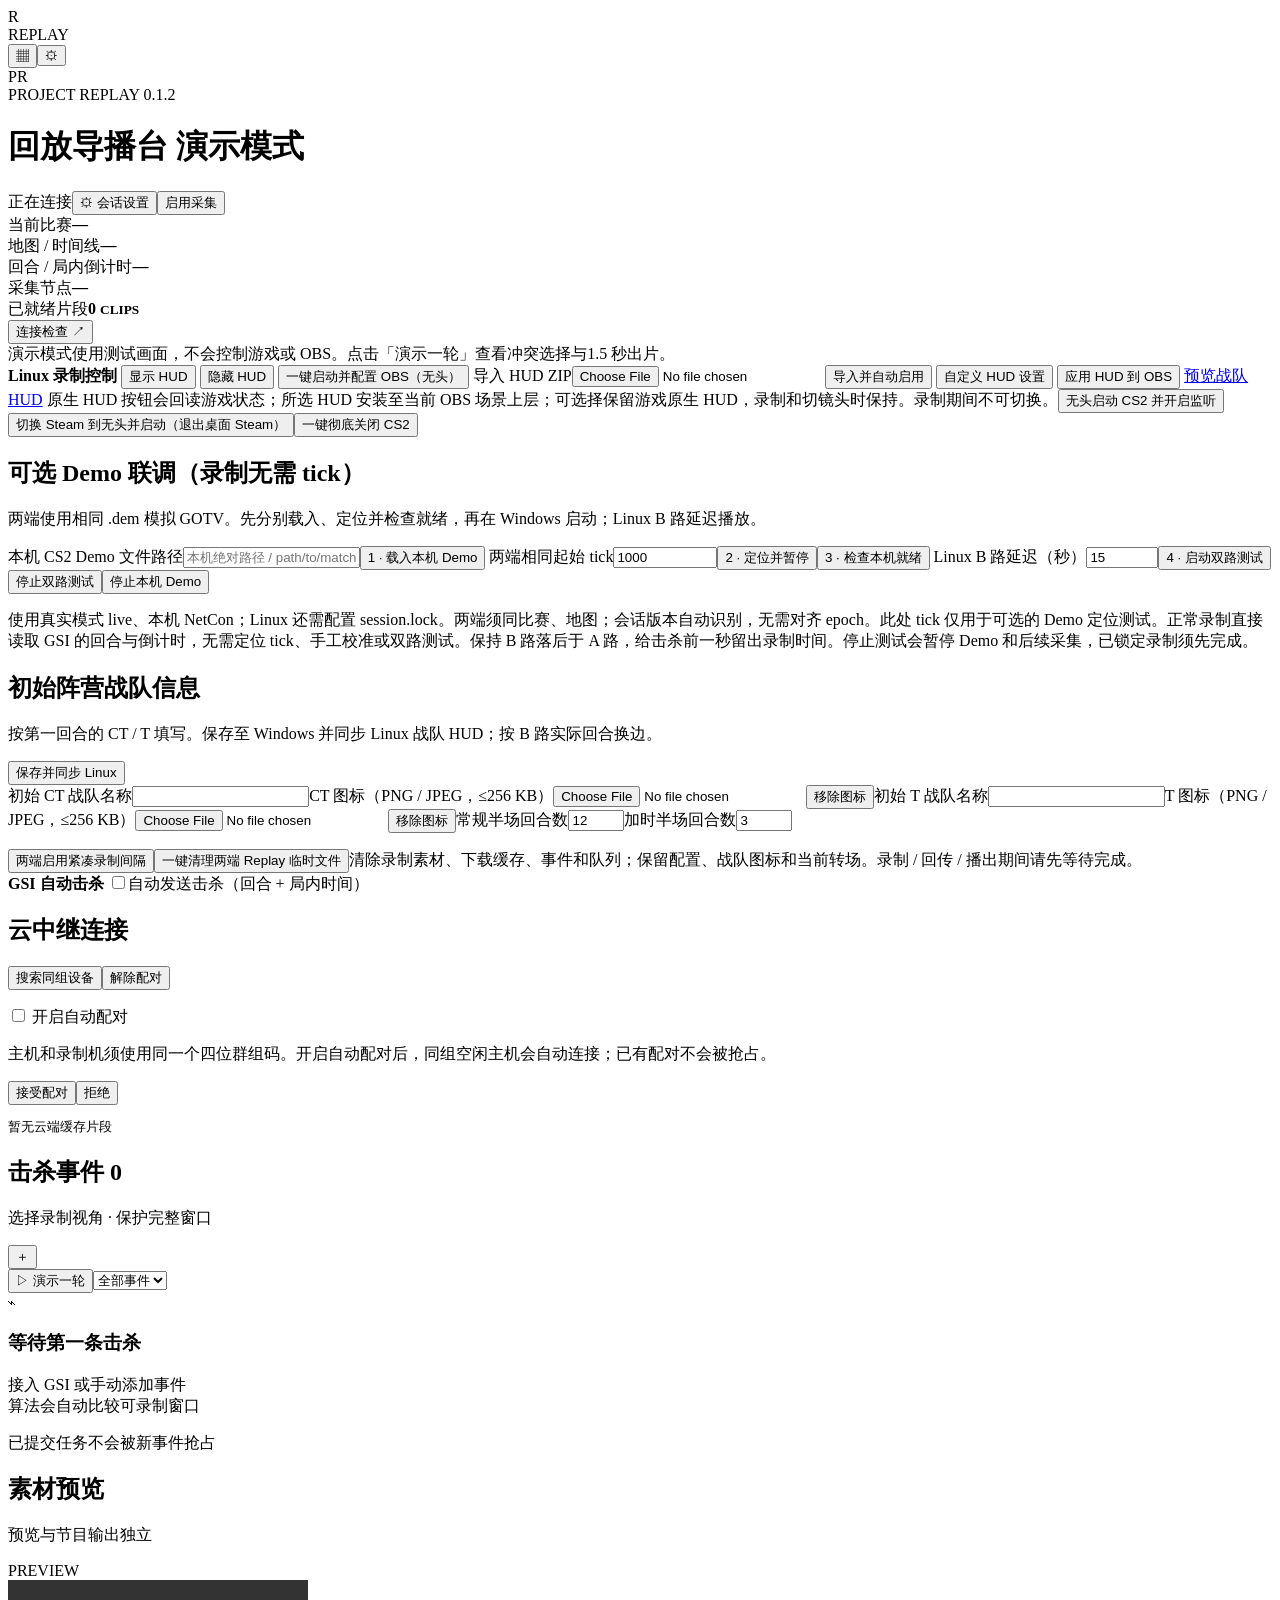
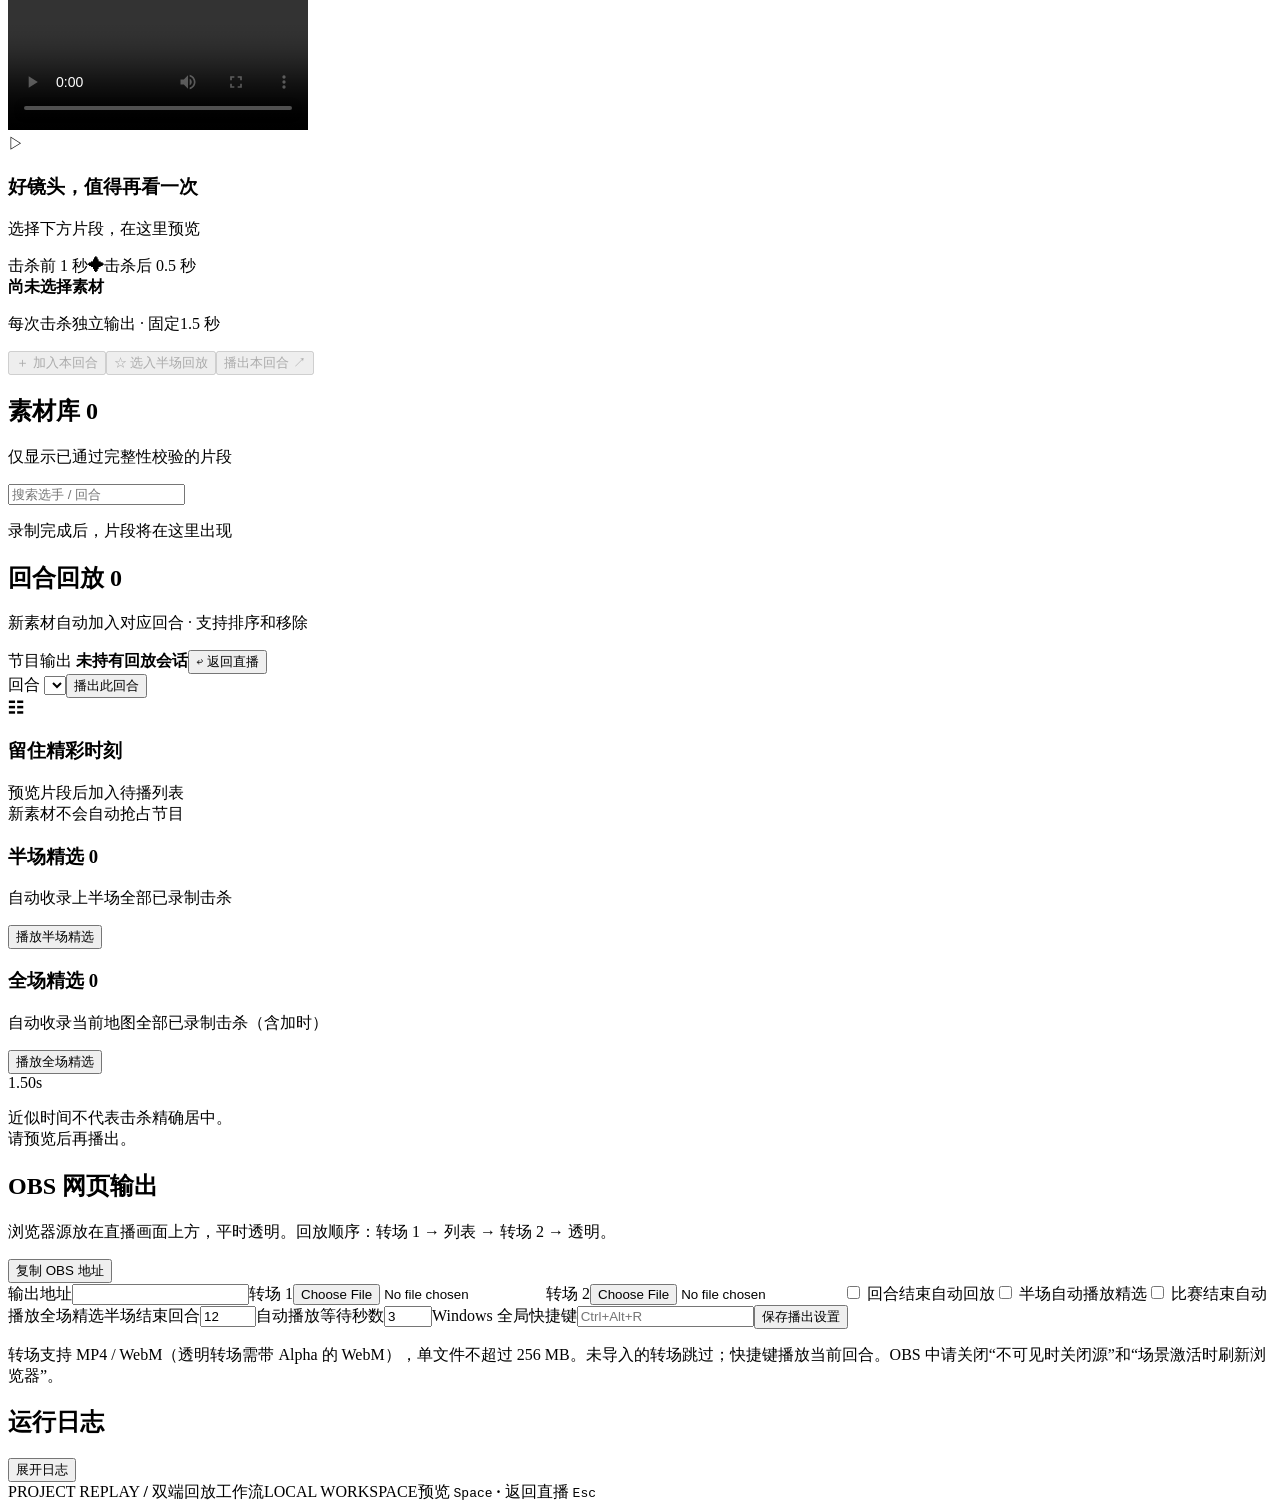
==== internal/replay/web/index.html @ 8324ff63 "Release 0.2.5: internal/replay/web" ====
<!doctype html>
<html lang="zh-CN"><head><meta charset="UTF-8"><meta name="viewport" content="width=device-width,initial-scale=1"><title>Project Replay · 回放导播台</title><link rel="stylesheet" href="/style.css"></head>
<body>
<div class="app">
<aside class="rail"><div class="brand-mark">R</div><div class="rail-label">REPLAY</div><button class="rail-button active" title="导播台" aria-label="导播台">▦</button><button id="rail-settings" class="rail-button" title="会话设置" aria-label="会话设置">⚙</button><div class="rail-bottom">P<span>R</span></div></aside>
<div class="workspace">
<header><div><div class="eyebrow">PROJECT REPLAY <span class="version">0.1.2</span></div><h1><span id="page-title">回放导播台</span> <span id="mode-badge" class="badge amber">演示模式</span></h1></div><div class="header-actions"><span id="connection" class="connection"><i></i> 正在连接</span><button id="settings-btn">⚙ 会话设置</button><button id="pause-btn" class="primary">启用采集</button></div></header>
<section class="session-bar"><div><span class="metric-label">当前比赛</span><strong id="match">—</strong></div><div><span class="metric-label">地图 / 时间线</span><strong id="map">—</strong></div><div><span class="metric-label">回合 / 局内倒计时</span><strong id="delta">—</strong></div><div><span class="metric-label">采集节点</span><strong id="node">—</strong></div><div><span class="metric-label">已就绪片段</span><strong id="count">0 <small>CLIPS</small></strong></div><button id="health-btn" class="subtle">连接检查 ↗</button></section>
<div id="notice" class="notice">演示模式使用测试画面，不会控制游戏或 OBS。点击「演示一轮」查看冲突选择与1.5 秒出片。</div>
<section id="hud-controls" class="notice hidden"><strong>Linux 录制控制</strong> <button id="hud-show">显示 HUD</button> <button id="hud-hide">隐藏 HUD</button> <button id="obs-start">一键启动并配置 OBS（无头）</button> <span id="obs-launch-status" role="status"></span> <label class="hud-zip-upload">导入 HUD ZIP<input id="hud-zip-file" type="file" accept=".zip,application/zip"></label><button id="hud-zip-import">导入并自动启用</button><span id="hud-import-status" role="status"></span> <button id="hud-settings">自定义 HUD 设置</button> <button id="hud-obs">应用 HUD 到 OBS</button> <span id="hud-source-status" role="status"></span> <a href="/hud.html" target="_blank" rel="noopener">预览战队 HUD</a> <span>原生 HUD 按钮会回读游戏状态；所选 HUD 安装至当前 OBS 场景上层；可选择保留游戏原生 HUD，录制和切镜头时保持。录制期间不可切换。</span><button id="cs2-start" class="hidden">无头启动 CS2 并开启监听</button><button id="cs2-move-start" class="hidden" title="会退出桌面 Steam，再在 :20 启动 Steam 和 CS2；请先关闭运行中的游戏">切换 Steam 到无头并启动（退出桌面 Steam）</button><span id="cs2-launch-status" role="status"></span><button id="cs2-close" class="hidden" title="强制结束本机 CS2 游戏进程，取消 Demo 倒计时并暂停采集">一键彻底关闭 CS2</button></section>
<section class="panel output-settings hidden" id="local-demo-panel"><div class="panel-heading"><div><h2>可选 Demo 联调（录制无需 tick）</h2><p>两端使用相同 .dem 模拟 GOTV。先分别载入、定位并检查就绪，再在 Windows 启动；Linux B 路延迟播放。</p></div></div><div class="output-form">
<label>本机 CS2 Demo 文件路径<input id="demo-path" placeholder="本机绝对路径 / path/to/match.dem"></label><button id="demo-load">1 · 载入本机 Demo</button>
<label>两端相同起始 tick<input id="demo-tick" type="number" min="0" max="100000000" step="1" value="1000"></label><button id="demo-seek">2 · 定位并暂停</button><button id="demo-ready">3 · 检查本机就绪</button>
<label>Linux B 路延迟（秒）<input id="demo-delay" type="number" min="0" max="300" step="0.1" value="15"></label><button id="demo-start">4 · 启动双路测试</button><button id="demo-stop-pair">停止双路测试</button><button id="demo-stop">停止本机 Demo</button>
<p id="demo-status" role="status"></p><p>使用真实模式 live、本机 NetCon；Linux 还需配置 session.lock。两端须同比赛、地图；会话版本自动识别，无需对齐 epoch。此处 tick 仅用于可选的 Demo 定位测试。正常录制直接读取 GSI 的回合与倒计时，无需定位 tick、手工校准或双路测试。保持 B 路落后于 A 路，给击杀前一秒留出录制时间。停止测试会暂停 Demo 和后续采集，已锁定录制须先完成。</p>
</div></section>
<section class="panel output-settings" id="teams-panel"><div class="panel-heading"><div><h2>初始阵营战队信息</h2><p>按第一回合的 CT / T 填写。保存至 Windows 并同步 Linux 战队 HUD；按 B 路实际回合换边。</p></div><button id="teams-save">保存并同步 Linux</button></div><div class="output-form"><label>初始 CT 战队名称<input id="team-ct-name" maxlength="100"></label><label>CT 图标（PNG / JPEG，≤256 KB）<input id="team-ct-logo" type="file" accept="image/png,image/jpeg"><small id="team-ct-status"></small><button type="button" id="team-ct-clear">移除图标</button></label><label>初始 T 战队名称<input id="team-t-name" maxlength="100"></label><label>T 图标（PNG / JPEG，≤256 KB）<input id="team-t-logo" type="file" accept="image/png,image/jpeg"><small id="team-t-status"></small><button type="button" id="team-t-clear">移除图标</button></label><label>常规半场回合数<input id="team-half" type="number" min="1" max="100" value="12"></label><label>加时半场回合数<input id="team-overtime" type="number" min="1" max="100" value="3"></label><p id="teams-status"></p></div></section>
<section class="notice"><button id="compact-timing">两端启用紧凑录制间隔</button><button id="cleanup">一键清理两端 Replay 临时文件</button><span>清除录制素材、下载缓存、事件和队列；保留配置、战队图标和当前转场。录制 / 回传 / 播出期间请先等待完成。</span></section>
<section class="notice"><strong>GSI 自动击杀</strong> <label><input id="auto-capture" type="checkbox">自动发送击杀（回合 + 局内时间）</label> <span id="gsi-status"></span></section>
<section class="panel output-settings hidden" id="relay-panel"><div class="panel-heading"><div><h2>云中继连接</h2><p id="relay-group-label"></p></div><div><button id="relay-search">搜索同组设备</button><button id="relay-unpair">解除配对</button></div></div><div class="output-form"><p id="relay-status" role="status"></p><label id="relay-auto-label"><input id="relay-auto" type="checkbox"> 开启自动配对</label><p>主机和录制机须使用同一个四位群组码。开启自动配对后，同组空闲主机会自动连接；已有配对不会被抢占。</p><div id="relay-pending" class="hidden"><span id="relay-pending-name"></span> <button id="relay-accept">接受配对</button><button id="relay-reject">拒绝</button></div><div id="relay-nodes"></div><pre id="relay-transfers" aria-live="polite">暂无云端缓存片段</pre></div></section>
<main>
<section class="panel events-panel"><div class="panel-heading"><div><h2>击杀事件 <span id="event-count" class="counter">0</span></h2><p>选择录制视角 · 保护完整窗口</p></div><button id="add-event" class="icon-button" title="手动添加事件">＋</button></div><div class="event-tools"><button id="demo-btn">▷ 演示一轮</button><select id="event-filter" aria-label="筛选事件"><option value="all">全部事件</option><option value="SCHEDULED">暂定计划</option><option value="CONFLICT">视角冲突</option><option value="READY">素材就绪</option></select></div><div id="events" class="events"><div class="empty"><span>⌁</span><h3>等待第一条击杀</h3><p>接入 GSI 或手动添加事件<br>算法会自动比较可录制窗口</p></div></div><div class="panel-foot"><i class="dot"></i> 已提交任务不会被新事件抢占</div></section>
<section class="center-column"><section class="panel preview-panel"><div class="panel-heading"><div><h2>素材预览</h2><p id="preview-subtitle">预览与节目输出独立</p></div><span class="badge">PREVIEW</span></div><div class="video-stage"><video id="preview" controls preload="metadata" class="hidden"></video><div id="preview-empty" class="preview-empty"><div class="frame-icon">▷</div><h3>好镜头，值得再看一次</h3><p>选择下方片段，在这里预览</p><div class="window-diagram"><span>击杀前 1 秒</span><b>✦</b><span>击杀后 0.5 秒</span></div></div></div><div class="clip-detail"><div><strong id="clip-name">尚未选择素材</strong><p id="clip-meta">每次击杀独立输出 · 固定1.5 秒</p></div><div class="preview-actions"><button id="queue-btn" disabled>＋ 加入本回合</button><button id="half-btn" disabled>☆ 选入半场回放</button><button id="play-btn" class="primary" disabled>播出本回合 ↗</button></div></div></section>
<section class="panel library-panel"><div class="panel-heading"><div><h2>素材库 <span class="counter" id="library-count">0</span></h2><p>仅显示已通过完整性校验的片段</p></div><input id="search" placeholder="搜索选手 / 回合" aria-label="搜索素材"></div><div id="library" class="library"><div class="empty compact"><p>录制完成后，片段将在这里出现</p></div></div></section></section>
<section class="panel queue-panel"><div class="panel-heading"><div><h2>回合回放 <span id="queue-count" class="counter">0</span></h2><p>新素材自动加入对应回合 · 支持排序和移除</p></div></div><div class="program"><span class="metric-label">节目输出</span><strong id="program-state"><i class="dot"></i> 未持有回放会话</strong><button id="return-btn">↩ 返回直播</button></div><div class="output-controls"><label>回合 <select id="round-select"></select></label><button id="round-play">播出此回合</button></div><div id="queue" class="queue"><div class="empty"><span>☷</span><h3>留住精彩时刻</h3><p>预览片段后加入待播列表<br>新素材不会自动抢占节目</p></div></div><div class="half-section"><h3>半场精选 <span id="half-count">0</span></h3><p>自动收录上半场全部已录制击杀</p><button id="half-play">播放半场精选</button><div id="half-queue"></div></div><div class="half-section"><h3>全场精选 <span id="full-count">0</span></h3><p>自动收录当前地图全部已录制击杀（含加时）</p><button id="full-play">播放全场精选</button><div id="full-queue"></div></div><div class="queue-help"><span class="badge amber">1.50s</span><p>近似时间不代表击杀精确居中。<br>请预览后再播出。</p></div></section>
</main>
<section class="panel output-settings"><div class="panel-heading"><div><h2>OBS 网页输出</h2><p>浏览器源放在直播画面上方，平时透明。回放顺序：转场 1 → 列表 → 转场 2 → 透明。</p></div><button id="copy-output">复制 OBS 地址</button></div><div class="output-form"><label>输出地址<input id="output-url" readonly></label><label>转场 1<input id="transition1" type="file" accept="video/mp4,video/webm"><small id="transition1-status"></small></label><label>转场 2<input id="transition2" type="file" accept="video/mp4,video/webm"><small id="transition2-status"></small></label><label><input id="auto-round" type="checkbox"> 回合结束自动回放</label><label><input id="auto-half" type="checkbox"> 半场自动播放精选</label><label><input id="auto-full" type="checkbox"> 比赛结束自动播放全场精选</label><label>半场结束回合<input id="half-round" type="number" min="1" max="100" value="12"></label><label>自动播放等待秒数<input id="output-delay" type="number" min="0" max="60" value="3"></label><label>Windows 全局快捷键<input id="output-hotkey" placeholder="Ctrl+Alt+R"></label><button id="save-output">保存播出设置</button><p id="hotkey-status"></p><p>转场支持 MP4 / WebM（透明转场需带 Alpha 的 WebM），单文件不超过 256 MB。未导入的转场跳过；快捷键播放当前回合。OBS 中请关闭“不可见时关闭源”和“场景激活时刷新浏览器”。</p></div></section><section class="log-panel"><div><h2>运行日志 <span class="live-dot"></span></h2><button id="logs-toggle" class="subtle">展开日志</button></div><div id="logs" class="logs"></div></section>
<footer><span>PROJECT REPLAY <b> / </b> 双端回放工作流</span><span id="footer-status">LOCAL WORKSPACE</span><span>预览 <kbd>Space</kbd> <b>·</b> 返回直播 <kbd>Esc</kbd></span></footer>
</div></div>
<dialog id="settings"><form id="settings-form"><div class="dialog-head"><div><span class="eyebrow">SESSION CONFIGURATION</span><h2>配置你的回放工作流</h2></div><button type="button" data-close="settings">✕</button></div><p class="form-note">保存后按自动采集开关运行。两端比赛名称须一致；地图由各端 GSI 自动识别，无需手动填写或对齐 epoch。</p><div class="form-grid" id="config-fields"></div><div class="form-section"><h3>旧版绝对时间事件校准（GSI 自动击杀无需填写）</h3><p>在 A/B 画面识别同一时刻，填入 B 落后的秒数与误差；这不会修改服务器延迟。校准有效期 10 分钟。</p><div class="inline-fields"><label>时间差（秒）<input id="cal-delta" type="number" step="0.01" min="0"></label><label>误差（秒）<input id="cal-error" type="number" step="0.01" min="0"></label><button type="button" id="calibrate-btn">应用实测校准</button></div></div><div class="form-section"><h3>GSI 接入</h3><p>将对应配置放入 CS2 的 game/csgo/cfg 目录后重新启动游戏。A/B 配置分别放在对应客户端。</p><div class="inline-fields"><a class="button-link" href="/api/gsi-config/a">下载 Windows A 路配置</a><a class="button-link" href="/api/gsi-config/b">下载 Linux B 路配置</a><button type="button" id="remote-sync">同步节点时钟</button><button type="button" id="gotv-connect">连接 Linux GOTV-B</button></div></div><div class="dialog-actions"><span id="epoch-info"></span><button type="button" data-close="settings">取消</button><button class="primary" type="submit">保存配置</button></div></form></dialog>
<dialog id="event-dialog"><form id="event-form"><div class="dialog-head"><h2>添加击杀候选</h2><button type="button" data-close="event-dialog">✕</button></div><p class="form-note">按 B 路预计呈现时间规划。手动输入是近似事件，不附加虚构 tick。</p><div class="form-grid"><label>选手名字<input name="name" required placeholder="选手名称"></label><label>SteamID64<input name="player" required placeholder="7656119…"></label><label>B 路将在多少秒后发生<input name="delay" type="number" value="8" min="4" max="300" step="0.1" required></label><label>回合<input name="round" type="number" value="1" min="1" required></label><label>击杀来源<select name="utility_kind"><option value="">选手视角 / 来源未知</option><option value="hegrenade">高爆手雷</option><option value="molotov">燃烧瓶</option><option value="incgrenade">燃烧弹</option><option value="flashbang">闪光弹命中</option><option value="smokegrenade">烟雾弹命中</option><option value="decoy">诱饵弹</option></select></label><label>道具实例 ID（跨两路一致）<input name="utility_id" placeholder="未知可留空，等待关联"></label><label>道具关联证据<input name="utility_evidence" placeholder="事件源及投掷记录"></label><label>本回合累计击杀<input name="kills" type="number" value="1" min="1" required></label></div><div class="dialog-actions"><button class="primary">添加候选</button></div></form></dialog>
<dialog id="custom-hud-dialog"><form id="custom-hud-form"><div class="dialog-head"><h2>自定义 HUD</h2><button type="button" data-close="custom-hud-dialog">✕</button></div><div class="output-form">
<label>HUD 接入方式<select id="custom-hud-mode"><option value="package">已导入的 ZIP HUD</option><option value="builtin">内置战队 HUD</option><option value="url">独立 HUD 程序的网页输出（如 OpenHUD）</option><option value="source">已有 OBS 源（浏览器源 / 窗口采集）</option></select></label>
<label id="custom-hud-url-row">HUD 网页输出地址<input id="custom-hud-url" type="url" placeholder="http://127.0.0.1:1350/recorder"></label>
<label id="custom-hud-source-row">OBS 源名称<input id="custom-hud-source" list="custom-hud-sources" placeholder="例如 OpenHUD Broadcast"><datalist id="custom-hud-sources"></datalist><button id="custom-hud-refresh" type="button">读取无头 OBS 源列表</button></label>
<label id="custom-hud-width-row">网页宽度<input id="custom-hud-width" type="number" min="64" max="7680" value="1920"></label>
<label id="custom-hud-height-row">网页高度<input id="custom-hud-height" type="number" min="64" max="4320" value="1080"></label>
<label><input id="custom-hud-native" type="checkbox"> 保留游戏原生 HUD</label>
</div><p class="form-note">ZIP HUD 可直接在录制控制区上传并自动启用；包含 index.html，或用 replay-hud.json 指定入口。其他接入方式需先启动独立 HUD 程序并配置它的游戏数据接入。网页地址必须能从 Linux 录制机访问；127.0.0.1 指这台 Linux。OpenHUD 使用其提供的透明网页输出。只有窗口输出的程序，请在无头显示器 :20 运行，并在无头 OBS 中添加窗口采集源。</p><p class="form-note">切换时会隐藏上次选用的 HUD 源。已有 OBS 源保留原来的尺寸、裁剪和滤镜。选择内置战队 HUD 可切回内置样式。</p><p id="custom-hud-feedback" role="status"></p><button type="submit" class="primary">保存并应用到 OBS</button></form></dialog>
<dialog id="health"><div class="dialog-head"><h2>连接与能力检查</h2><button data-close="health">✕</button></div><pre id="health-result">正在检查…</pre><p class="form-note">检查只探测依赖和 OBS，不启动游戏或录制。</p></dialog>
<div id="toast" role="status" class="toast hidden"></div>
<script src="/app.js"></script></body></html>
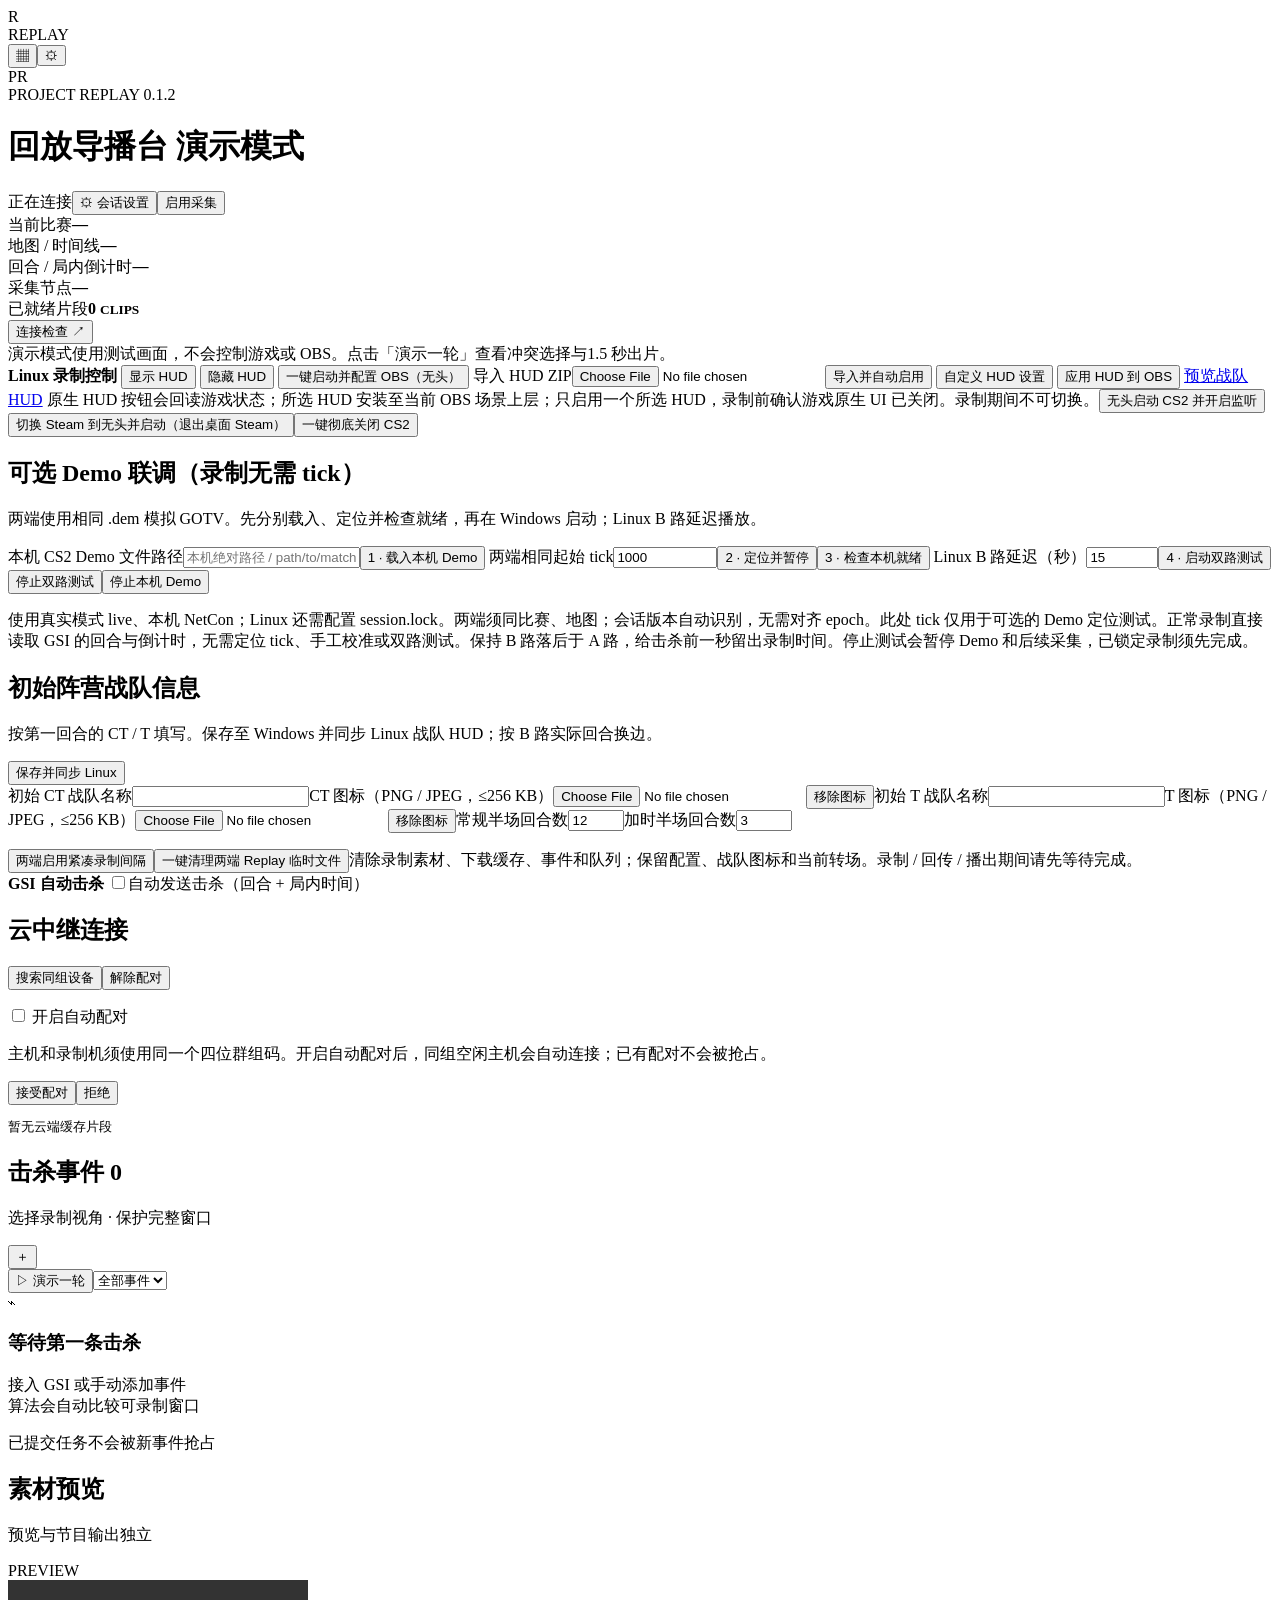
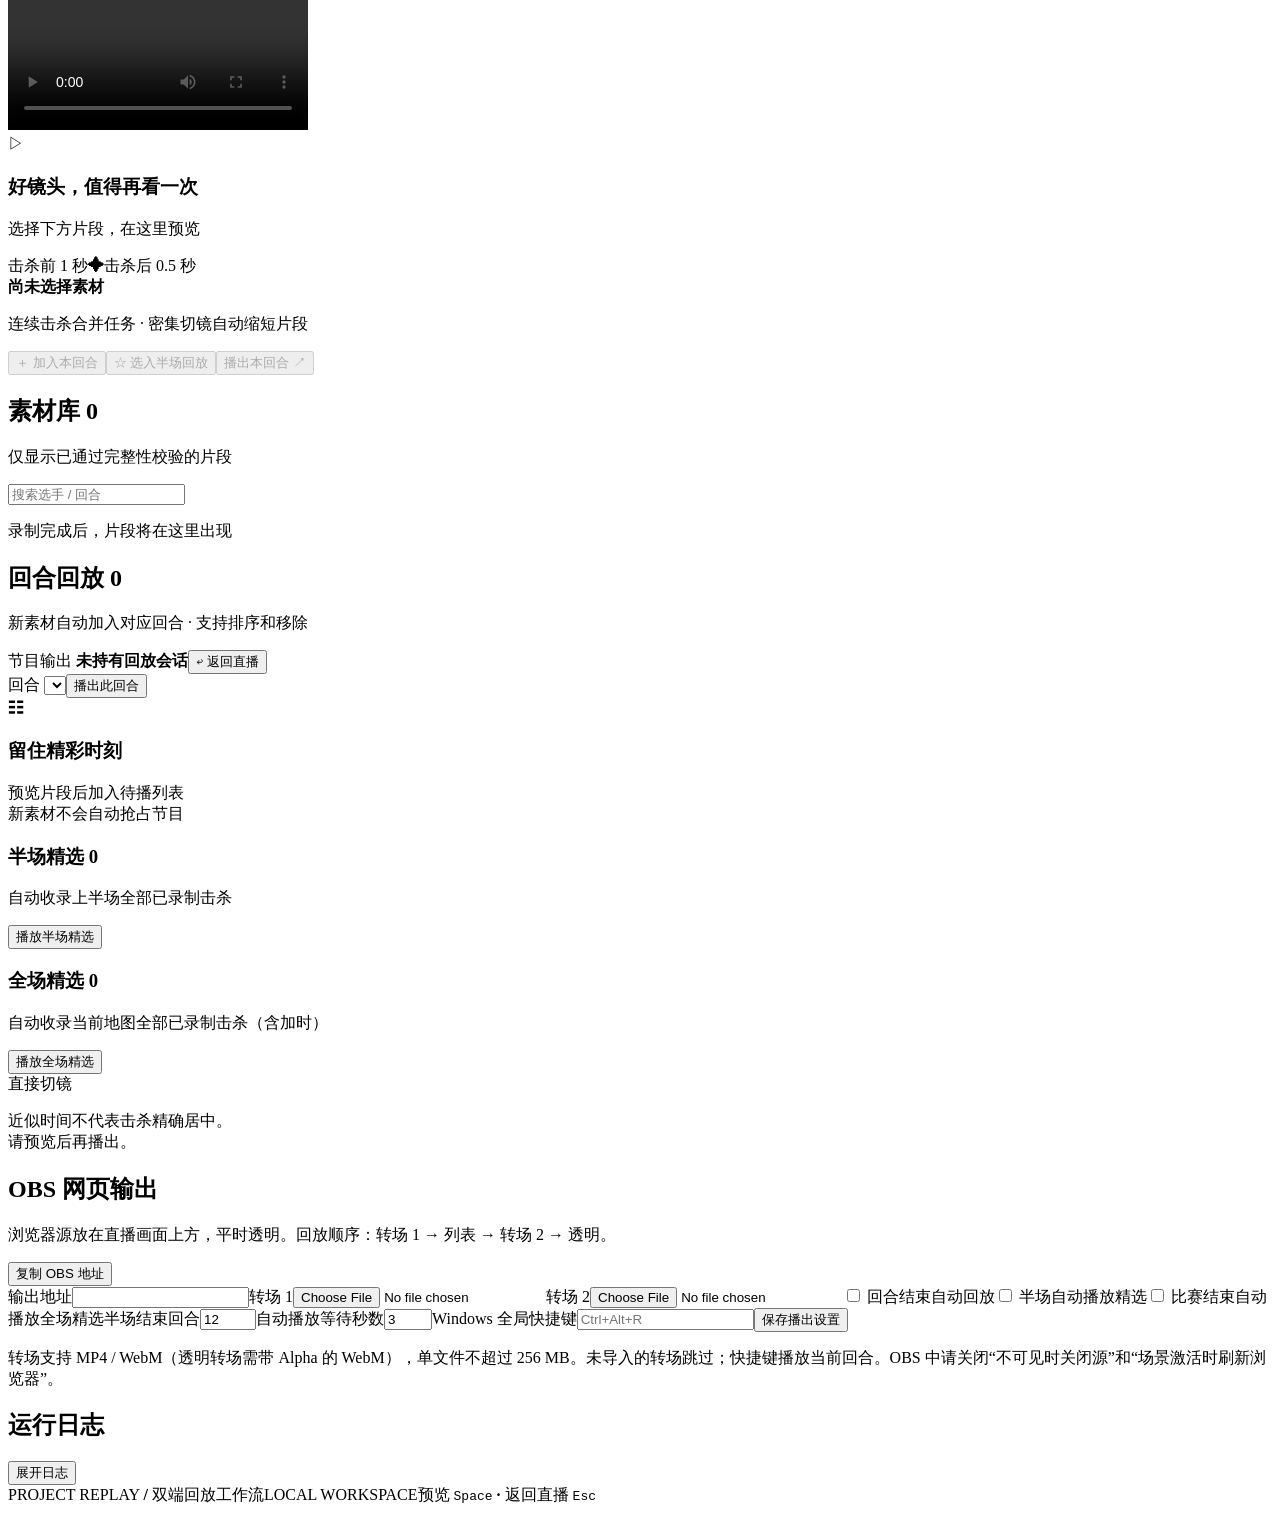
==== commit ec06d17e: "Release 0.2.6: align HUD controls and capture UI" ====
--- a/internal/replay/web/index.html
+++ b/internal/replay/web/index.html
@@ -7,7 +7,7 @@
 <header><div><div class="eyebrow">PROJECT REPLAY <span class="version">0.1.2</span></div><h1><span id="page-title">回放导播台</span> <span id="mode-badge" class="badge amber">演示模式</span></h1></div><div class="header-actions"><span id="connection" class="connection"><i></i> 正在连接</span><button id="settings-btn">⚙ 会话设置</button><button id="pause-btn" class="primary">启用采集</button></div></header>
 <section class="session-bar"><div><span class="metric-label">当前比赛</span><strong id="match">—</strong></div><div><span class="metric-label">地图 / 时间线</span><strong id="map">—</strong></div><div><span class="metric-label">回合 / 局内倒计时</span><strong id="delta">—</strong></div><div><span class="metric-label">采集节点</span><strong id="node">—</strong></div><div><span class="metric-label">已就绪片段</span><strong id="count">0 <small>CLIPS</small></strong></div><button id="health-btn" class="subtle">连接检查 ↗</button></section>
 <div id="notice" class="notice">演示模式使用测试画面，不会控制游戏或 OBS。点击「演示一轮」查看冲突选择与1.5 秒出片。</div>
-<section id="hud-controls" class="notice hidden"><strong>Linux 录制控制</strong> <button id="hud-show">显示 HUD</button> <button id="hud-hide">隐藏 HUD</button> <button id="obs-start">一键启动并配置 OBS（无头）</button> <span id="obs-launch-status" role="status"></span> <label class="hud-zip-upload">导入 HUD ZIP<input id="hud-zip-file" type="file" accept=".zip,application/zip"></label><button id="hud-zip-import">导入并自动启用</button><span id="hud-import-status" role="status"></span> <button id="hud-settings">自定义 HUD 设置</button> <button id="hud-obs">应用 HUD 到 OBS</button> <span id="hud-source-status" role="status"></span> <a href="/hud.html" target="_blank" rel="noopener">预览战队 HUD</a> <span>原生 HUD 按钮会回读游戏状态；所选 HUD 安装至当前 OBS 场景上层；可选择保留游戏原生 HUD，录制和切镜头时保持。录制期间不可切换。</span><button id="cs2-start" class="hidden">无头启动 CS2 并开启监听</button><button id="cs2-move-start" class="hidden" title="会退出桌面 Steam，再在 :20 启动 Steam 和 CS2；请先关闭运行中的游戏">切换 Steam 到无头并启动（退出桌面 Steam）</button><span id="cs2-launch-status" role="status"></span><button id="cs2-close" class="hidden" title="强制结束本机 CS2 游戏进程，取消 Demo 倒计时并暂停采集">一键彻底关闭 CS2</button></section>
+<section id="hud-controls" class="notice hidden"><strong>Linux 录制控制</strong> <button id="hud-show">显示 HUD</button> <button id="hud-hide">隐藏 HUD</button> <button id="obs-start">一键启动并配置 OBS（无头）</button> <span id="obs-launch-status" role="status"></span> <label class="hud-zip-upload">导入 HUD ZIP<input id="hud-zip-file" type="file" accept=".zip,application/zip"></label><button id="hud-zip-import">导入并自动启用</button><span id="hud-import-status" role="status"></span> <button id="hud-settings">自定义 HUD 设置</button> <button id="hud-obs">应用 HUD 到 OBS</button> <span id="hud-source-status" role="status"></span> <a href="/hud.html" target="_blank" rel="noopener">预览战队 HUD</a> <span>原生 HUD 按钮会回读游戏状态；所选 HUD 安装至当前 OBS 场景上层；只启用一个所选 HUD，录制前确认游戏原生 UI 已关闭。录制期间不可切换。</span><button id="cs2-start" class="hidden">无头启动 CS2 并开启监听</button><button id="cs2-move-start" class="hidden" title="会退出桌面 Steam，再在 :20 启动 Steam 和 CS2；请先关闭运行中的游戏">切换 Steam 到无头并启动（退出桌面 Steam）</button><span id="cs2-launch-status" role="status"></span><button id="cs2-close" class="hidden" title="强制结束本机 CS2 游戏进程，取消 Demo 倒计时并暂停采集">一键彻底关闭 CS2</button></section>
 <section class="panel output-settings hidden" id="local-demo-panel"><div class="panel-heading"><div><h2>可选 Demo 联调（录制无需 tick）</h2><p>两端使用相同 .dem 模拟 GOTV。先分别载入、定位并检查就绪，再在 Windows 启动；Linux B 路延迟播放。</p></div></div><div class="output-form">
 <label>本机 CS2 Demo 文件路径<input id="demo-path" placeholder="本机绝对路径 / path/to/match.dem"></label><button id="demo-load">1 · 载入本机 Demo</button>
 <label>两端相同起始 tick<input id="demo-tick" type="number" min="0" max="100000000" step="1" value="1000"></label><button id="demo-seek">2 · 定位并暂停</button><button id="demo-ready">3 · 检查本机就绪</button>
@@ -20,9 +20,9 @@
 <section class="panel output-settings hidden" id="relay-panel"><div class="panel-heading"><div><h2>云中继连接</h2><p id="relay-group-label"></p></div><div><button id="relay-search">搜索同组设备</button><button id="relay-unpair">解除配对</button></div></div><div class="output-form"><p id="relay-status" role="status"></p><label id="relay-auto-label"><input id="relay-auto" type="checkbox"> 开启自动配对</label><p>主机和录制机须使用同一个四位群组码。开启自动配对后，同组空闲主机会自动连接；已有配对不会被抢占。</p><div id="relay-pending" class="hidden"><span id="relay-pending-name"></span> <button id="relay-accept">接受配对</button><button id="relay-reject">拒绝</button></div><div id="relay-nodes"></div><pre id="relay-transfers" aria-live="polite">暂无云端缓存片段</pre></div></section>
 <main>
 <section class="panel events-panel"><div class="panel-heading"><div><h2>击杀事件 <span id="event-count" class="counter">0</span></h2><p>选择录制视角 · 保护完整窗口</p></div><button id="add-event" class="icon-button" title="手动添加事件">＋</button></div><div class="event-tools"><button id="demo-btn">▷ 演示一轮</button><select id="event-filter" aria-label="筛选事件"><option value="all">全部事件</option><option value="SCHEDULED">暂定计划</option><option value="CONFLICT">视角冲突</option><option value="READY">素材就绪</option></select></div><div id="events" class="events"><div class="empty"><span>⌁</span><h3>等待第一条击杀</h3><p>接入 GSI 或手动添加事件<br>算法会自动比较可录制窗口</p></div></div><div class="panel-foot"><i class="dot"></i> 已提交任务不会被新事件抢占</div></section>
-<section class="center-column"><section class="panel preview-panel"><div class="panel-heading"><div><h2>素材预览</h2><p id="preview-subtitle">预览与节目输出独立</p></div><span class="badge">PREVIEW</span></div><div class="video-stage"><video id="preview" controls preload="metadata" class="hidden"></video><div id="preview-empty" class="preview-empty"><div class="frame-icon">▷</div><h3>好镜头，值得再看一次</h3><p>选择下方片段，在这里预览</p><div class="window-diagram"><span>击杀前 1 秒</span><b>✦</b><span>击杀后 0.5 秒</span></div></div></div><div class="clip-detail"><div><strong id="clip-name">尚未选择素材</strong><p id="clip-meta">每次击杀独立输出 · 固定1.5 秒</p></div><div class="preview-actions"><button id="queue-btn" disabled>＋ 加入本回合</button><button id="half-btn" disabled>☆ 选入半场回放</button><button id="play-btn" class="primary" disabled>播出本回合 ↗</button></div></div></section>
+<section class="center-column"><section class="panel preview-panel"><div class="panel-heading"><div><h2>素材预览</h2><p id="preview-subtitle">预览与节目输出独立</p></div><span class="badge">PREVIEW</span></div><div class="video-stage"><video id="preview" controls preload="metadata" class="hidden"></video><div id="preview-empty" class="preview-empty"><div class="frame-icon">▷</div><h3>好镜头，值得再看一次</h3><p>选择下方片段，在这里预览</p><div class="window-diagram"><span>击杀前 1 秒</span><b>✦</b><span>击杀后 0.5 秒</span></div></div></div><div class="clip-detail"><div><strong id="clip-name">尚未选择素材</strong><p id="clip-meta">连续击杀合并任务 · 密集切镜自动缩短片段</p></div><div class="preview-actions"><button id="queue-btn" disabled>＋ 加入本回合</button><button id="half-btn" disabled>☆ 选入半场回放</button><button id="play-btn" class="primary" disabled>播出本回合 ↗</button></div></div></section>
 <section class="panel library-panel"><div class="panel-heading"><div><h2>素材库 <span class="counter" id="library-count">0</span></h2><p>仅显示已通过完整性校验的片段</p></div><input id="search" placeholder="搜索选手 / 回合" aria-label="搜索素材"></div><div id="library" class="library"><div class="empty compact"><p>录制完成后，片段将在这里出现</p></div></div></section></section>
-<section class="panel queue-panel"><div class="panel-heading"><div><h2>回合回放 <span id="queue-count" class="counter">0</span></h2><p>新素材自动加入对应回合 · 支持排序和移除</p></div></div><div class="program"><span class="metric-label">节目输出</span><strong id="program-state"><i class="dot"></i> 未持有回放会话</strong><button id="return-btn">↩ 返回直播</button></div><div class="output-controls"><label>回合 <select id="round-select"></select></label><button id="round-play">播出此回合</button></div><div id="queue" class="queue"><div class="empty"><span>☷</span><h3>留住精彩时刻</h3><p>预览片段后加入待播列表<br>新素材不会自动抢占节目</p></div></div><div class="half-section"><h3>半场精选 <span id="half-count">0</span></h3><p>自动收录上半场全部已录制击杀</p><button id="half-play">播放半场精选</button><div id="half-queue"></div></div><div class="half-section"><h3>全场精选 <span id="full-count">0</span></h3><p>自动收录当前地图全部已录制击杀（含加时）</p><button id="full-play">播放全场精选</button><div id="full-queue"></div></div><div class="queue-help"><span class="badge amber">1.50s</span><p>近似时间不代表击杀精确居中。<br>请预览后再播出。</p></div></section>
+<section class="panel queue-panel"><div class="panel-heading"><div><h2>回合回放 <span id="queue-count" class="counter">0</span></h2><p>新素材自动加入对应回合 · 支持排序和移除</p></div></div><div class="program"><span class="metric-label">节目输出</span><strong id="program-state"><i class="dot"></i> 未持有回放会话</strong><button id="return-btn">↩ 返回直播</button></div><div class="output-controls"><label>回合 <select id="round-select"></select></label><button id="round-play">播出此回合</button></div><div id="queue" class="queue"><div class="empty"><span>☷</span><h3>留住精彩时刻</h3><p>预览片段后加入待播列表<br>新素材不会自动抢占节目</p></div></div><div class="half-section"><h3>半场精选 <span id="half-count">0</span></h3><p>自动收录上半场全部已录制击杀</p><button id="half-play">播放半场精选</button><div id="half-queue"></div></div><div class="half-section"><h3>全场精选 <span id="full-count">0</span></h3><p>自动收录当前地图全部已录制击杀（含加时）</p><button id="full-play">播放全场精选</button><div id="full-queue"></div></div><div class="queue-help"><span class="badge amber">直接切镜</span><p>近似时间不代表击杀精确居中。<br>请预览后再播出。</p></div></section>
 </main>
 <section class="panel output-settings"><div class="panel-heading"><div><h2>OBS 网页输出</h2><p>浏览器源放在直播画面上方，平时透明。回放顺序：转场 1 → 列表 → 转场 2 → 透明。</p></div><button id="copy-output">复制 OBS 地址</button></div><div class="output-form"><label>输出地址<input id="output-url" readonly></label><label>转场 1<input id="transition1" type="file" accept="video/mp4,video/webm"><small id="transition1-status"></small></label><label>转场 2<input id="transition2" type="file" accept="video/mp4,video/webm"><small id="transition2-status"></small></label><label><input id="auto-round" type="checkbox"> 回合结束自动回放</label><label><input id="auto-half" type="checkbox"> 半场自动播放精选</label><label><input id="auto-full" type="checkbox"> 比赛结束自动播放全场精选</label><label>半场结束回合<input id="half-round" type="number" min="1" max="100" value="12"></label><label>自动播放等待秒数<input id="output-delay" type="number" min="0" max="60" value="3"></label><label>Windows 全局快捷键<input id="output-hotkey" placeholder="Ctrl+Alt+R"></label><button id="save-output">保存播出设置</button><p id="hotkey-status"></p><p>转场支持 MP4 / WebM（透明转场需带 Alpha 的 WebM），单文件不超过 256 MB。未导入的转场跳过；快捷键播放当前回合。OBS 中请关闭“不可见时关闭源”和“场景激活时刷新浏览器”。</p></div></section><section class="log-panel"><div><h2>运行日志 <span class="live-dot"></span></h2><button id="logs-toggle" class="subtle">展开日志</button></div><div id="logs" class="logs"></div></section>
 <footer><span>PROJECT REPLAY <b> / </b> 双端回放工作流</span><span id="footer-status">LOCAL WORKSPACE</span><span>预览 <kbd>Space</kbd> <b>·</b> 返回直播 <kbd>Esc</kbd></span></footer>
@@ -35,8 +35,8 @@
 <label id="custom-hud-source-row">OBS 源名称<input id="custom-hud-source" list="custom-hud-sources" placeholder="例如 OpenHUD Broadcast"><datalist id="custom-hud-sources"></datalist><button id="custom-hud-refresh" type="button">读取无头 OBS 源列表</button></label>
 <label id="custom-hud-width-row">网页宽度<input id="custom-hud-width" type="number" min="64" max="7680" value="1920"></label>
 <label id="custom-hud-height-row">网页高度<input id="custom-hud-height" type="number" min="64" max="4320" value="1080"></label>
-<label><input id="custom-hud-native" type="checkbox"> 保留游戏原生 HUD</label>
-</div><p class="form-note">ZIP HUD 可直接在录制控制区上传并自动启用；包含 index.html，或用 replay-hud.json 指定入口。其他接入方式需先启动独立 HUD 程序并配置它的游戏数据接入。网页地址必须能从 Linux 录制机访问；127.0.0.1 指这台 Linux。OpenHUD 使用其提供的透明网页输出。只有窗口输出的程序，请在无头显示器 :20 运行，并在无头 OBS 中添加窗口采集源。</p><p class="form-note">切换时会隐藏上次选用的 HUD 源。已有 OBS 源保留原来的尺寸、裁剪和滤镜。选择内置战队 HUD 可切回内置样式。</p><p id="custom-hud-feedback" role="status"></p><button type="submit" class="primary">保存并应用到 OBS</button></form></dialog>
+
+</div><p class="form-note">ZIP HUD 可直接在录制控制区上传并自动启用；包含 index.html，或用 replay-hud.json 指定入口。其他接入方式需先启动独立 HUD 程序并配置它的游戏数据接入。网页地址必须能从 Linux 录制机访问；127.0.0.1 指这台 Linux。OpenHUD 使用其提供的透明网页输出。只有窗口输出的程序，请在无头显示器 :20 运行，并在无头 OBS 中添加窗口采集源。</p><p class="form-note">切换时只保留所选 HUD，清理旧 ZIP HUD 及同名重复叠加。已有 OBS 源保留原来的尺寸、裁剪和滤镜。选择内置战队 HUD 可切回内置样式。</p><p id="custom-hud-feedback" role="status"></p><button type="submit" class="primary">保存并应用到 OBS</button></form></dialog>
 <dialog id="health"><div class="dialog-head"><h2>连接与能力检查</h2><button data-close="health">✕</button></div><pre id="health-result">正在检查…</pre><p class="form-note">检查只探测依赖和 OBS，不启动游戏或录制。</p></dialog>
 <div id="toast" role="status" class="toast hidden"></div>
 <script src="/app.js"></script></body></html>
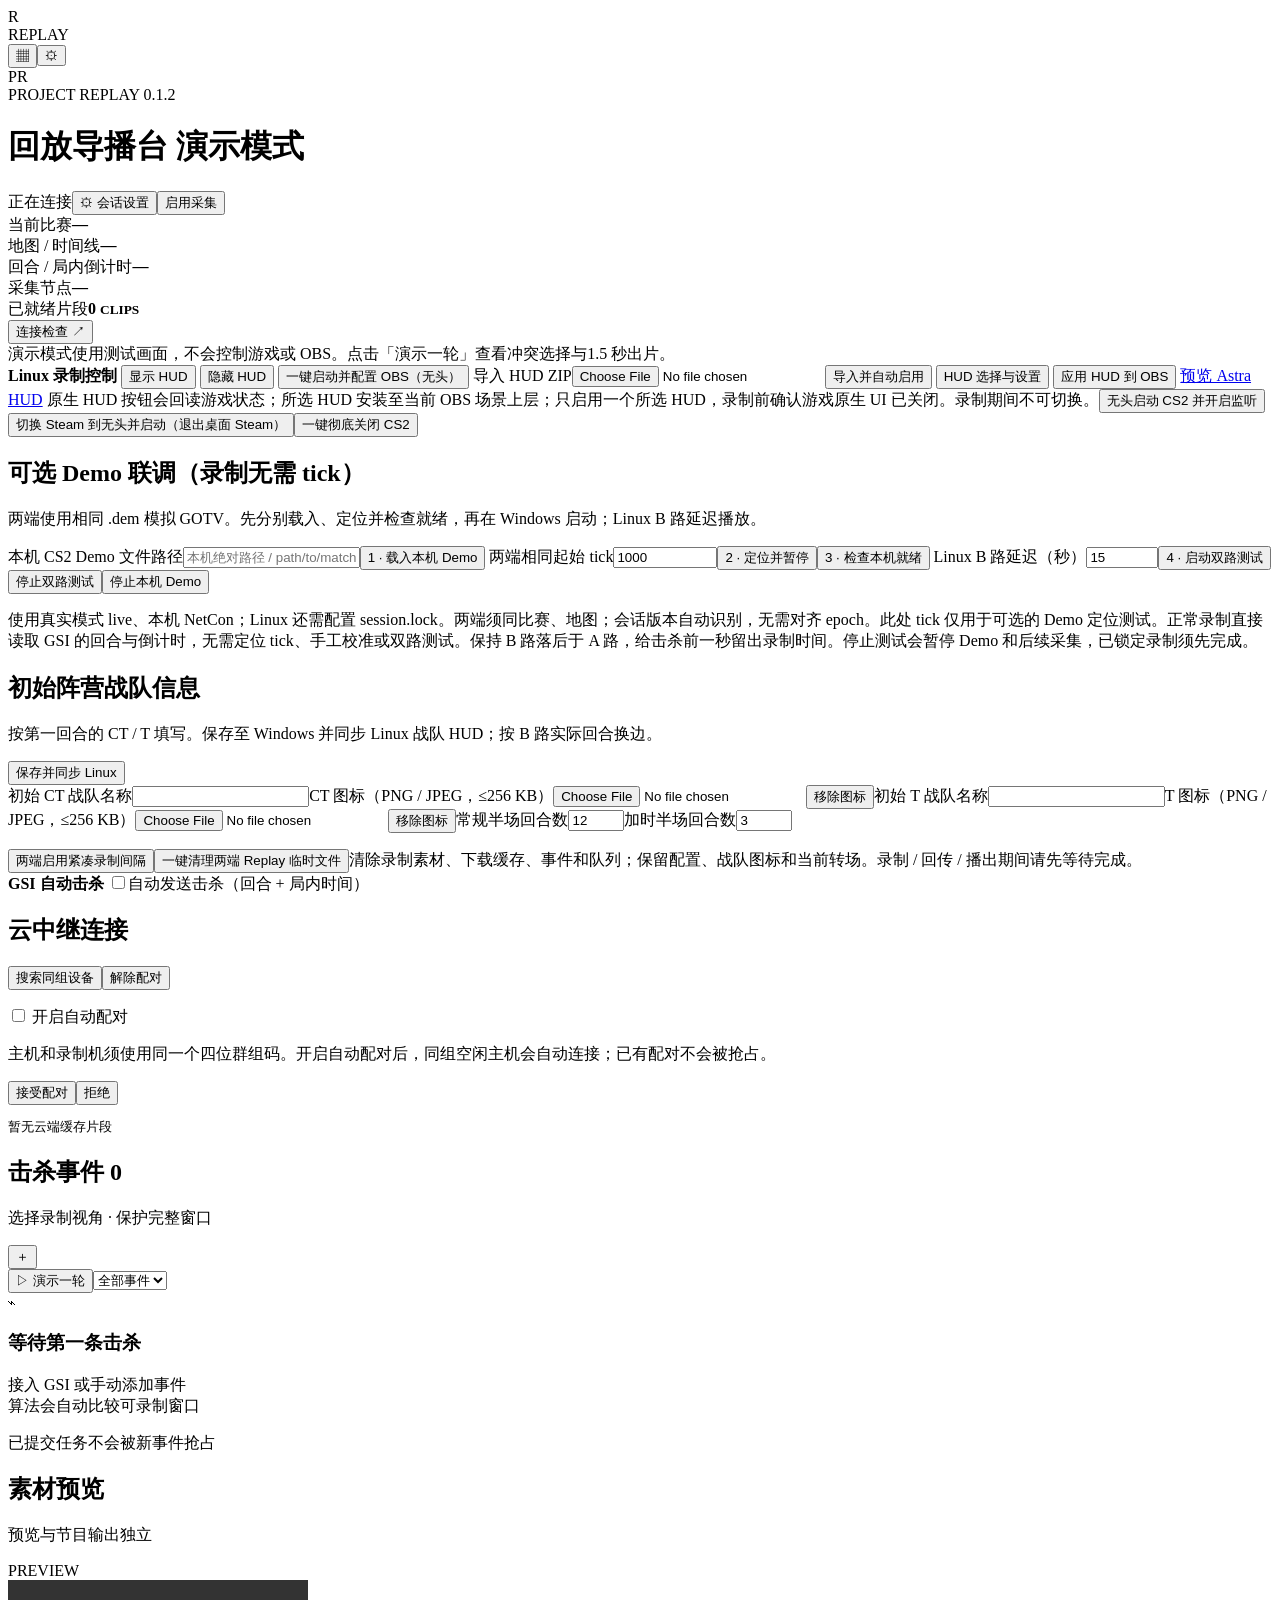
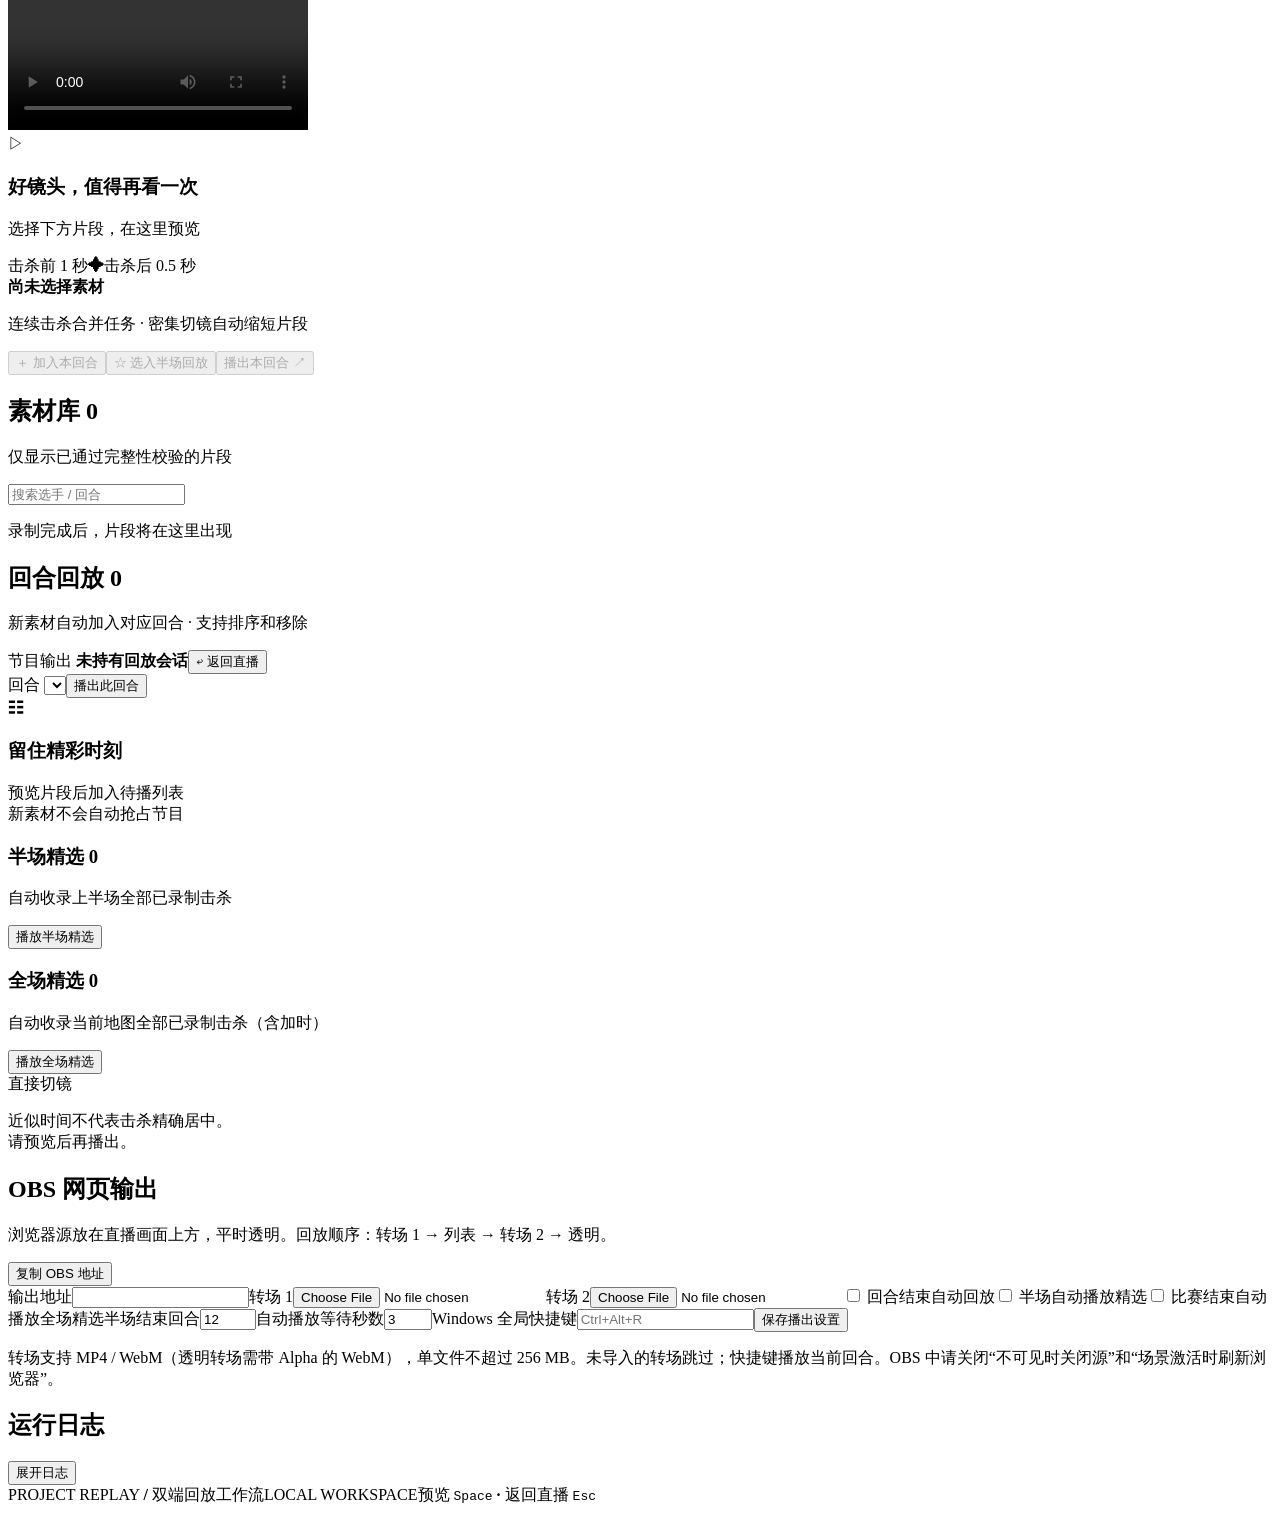
==== commit de8ac053: "Release 0.2.7: add Astra and OpenHUD selector" ====
--- a/internal/replay/web/index.html
+++ b/internal/replay/web/index.html
@@ -7,7 +7,7 @@
 <header><div><div class="eyebrow">PROJECT REPLAY <span class="version">0.1.2</span></div><h1><span id="page-title">回放导播台</span> <span id="mode-badge" class="badge amber">演示模式</span></h1></div><div class="header-actions"><span id="connection" class="connection"><i></i> 正在连接</span><button id="settings-btn">⚙ 会话设置</button><button id="pause-btn" class="primary">启用采集</button></div></header>
 <section class="session-bar"><div><span class="metric-label">当前比赛</span><strong id="match">—</strong></div><div><span class="metric-label">地图 / 时间线</span><strong id="map">—</strong></div><div><span class="metric-label">回合 / 局内倒计时</span><strong id="delta">—</strong></div><div><span class="metric-label">采集节点</span><strong id="node">—</strong></div><div><span class="metric-label">已就绪片段</span><strong id="count">0 <small>CLIPS</small></strong></div><button id="health-btn" class="subtle">连接检查 ↗</button></section>
 <div id="notice" class="notice">演示模式使用测试画面，不会控制游戏或 OBS。点击「演示一轮」查看冲突选择与1.5 秒出片。</div>
-<section id="hud-controls" class="notice hidden"><strong>Linux 录制控制</strong> <button id="hud-show">显示 HUD</button> <button id="hud-hide">隐藏 HUD</button> <button id="obs-start">一键启动并配置 OBS（无头）</button> <span id="obs-launch-status" role="status"></span> <label class="hud-zip-upload">导入 HUD ZIP<input id="hud-zip-file" type="file" accept=".zip,application/zip"></label><button id="hud-zip-import">导入并自动启用</button><span id="hud-import-status" role="status"></span> <button id="hud-settings">自定义 HUD 设置</button> <button id="hud-obs">应用 HUD 到 OBS</button> <span id="hud-source-status" role="status"></span> <a href="/hud.html" target="_blank" rel="noopener">预览战队 HUD</a> <span>原生 HUD 按钮会回读游戏状态；所选 HUD 安装至当前 OBS 场景上层；只启用一个所选 HUD，录制前确认游戏原生 UI 已关闭。录制期间不可切换。</span><button id="cs2-start" class="hidden">无头启动 CS2 并开启监听</button><button id="cs2-move-start" class="hidden" title="会退出桌面 Steam，再在 :20 启动 Steam 和 CS2；请先关闭运行中的游戏">切换 Steam 到无头并启动（退出桌面 Steam）</button><span id="cs2-launch-status" role="status"></span><button id="cs2-close" class="hidden" title="强制结束本机 CS2 游戏进程，取消 Demo 倒计时并暂停采集">一键彻底关闭 CS2</button></section>
+<section id="hud-controls" class="notice hidden"><strong>Linux 录制控制</strong> <button id="hud-show">显示 HUD</button> <button id="hud-hide">隐藏 HUD</button> <button id="obs-start">一键启动并配置 OBS（无头）</button> <span id="obs-launch-status" role="status"></span> <label class="hud-zip-upload">导入 HUD ZIP<input id="hud-zip-file" type="file" accept=".zip,application/zip"></label><button id="hud-zip-import">导入并自动启用</button><span id="hud-import-status" role="status"></span> <button id="hud-settings">HUD 选择与设置</button> <button id="hud-obs">应用 HUD 到 OBS</button> <span id="hud-source-status" role="status"></span> <a href="/astra/index.html" target="_blank" rel="noopener">预览 Astra HUD</a> <span>原生 HUD 按钮会回读游戏状态；所选 HUD 安装至当前 OBS 场景上层；只启用一个所选 HUD，录制前确认游戏原生 UI 已关闭。录制期间不可切换。</span><button id="cs2-start" class="hidden">无头启动 CS2 并开启监听</button><button id="cs2-move-start" class="hidden" title="会退出桌面 Steam，再在 :20 启动 Steam 和 CS2；请先关闭运行中的游戏">切换 Steam 到无头并启动（退出桌面 Steam）</button><span id="cs2-launch-status" role="status"></span><button id="cs2-close" class="hidden" title="强制结束本机 CS2 游戏进程，取消 Demo 倒计时并暂停采集">一键彻底关闭 CS2</button></section>
 <section class="panel output-settings hidden" id="local-demo-panel"><div class="panel-heading"><div><h2>可选 Demo 联调（录制无需 tick）</h2><p>两端使用相同 .dem 模拟 GOTV。先分别载入、定位并检查就绪，再在 Windows 启动；Linux B 路延迟播放。</p></div></div><div class="output-form">
 <label>本机 CS2 Demo 文件路径<input id="demo-path" placeholder="本机绝对路径 / path/to/match.dem"></label><button id="demo-load">1 · 载入本机 Demo</button>
 <label>两端相同起始 tick<input id="demo-tick" type="number" min="0" max="100000000" step="1" value="1000"></label><button id="demo-seek">2 · 定位并暂停</button><button id="demo-ready">3 · 检查本机就绪</button>
@@ -30,13 +30,13 @@
 <dialog id="settings"><form id="settings-form"><div class="dialog-head"><div><span class="eyebrow">SESSION CONFIGURATION</span><h2>配置你的回放工作流</h2></div><button type="button" data-close="settings">✕</button></div><p class="form-note">保存后按自动采集开关运行。两端比赛名称须一致；地图由各端 GSI 自动识别，无需手动填写或对齐 epoch。</p><div class="form-grid" id="config-fields"></div><div class="form-section"><h3>旧版绝对时间事件校准（GSI 自动击杀无需填写）</h3><p>在 A/B 画面识别同一时刻，填入 B 落后的秒数与误差；这不会修改服务器延迟。校准有效期 10 分钟。</p><div class="inline-fields"><label>时间差（秒）<input id="cal-delta" type="number" step="0.01" min="0"></label><label>误差（秒）<input id="cal-error" type="number" step="0.01" min="0"></label><button type="button" id="calibrate-btn">应用实测校准</button></div></div><div class="form-section"><h3>GSI 接入</h3><p>将对应配置放入 CS2 的 game/csgo/cfg 目录后重新启动游戏。A/B 配置分别放在对应客户端。</p><div class="inline-fields"><a class="button-link" href="/api/gsi-config/a">下载 Windows A 路配置</a><a class="button-link" href="/api/gsi-config/b">下载 Linux B 路配置</a><button type="button" id="remote-sync">同步节点时钟</button><button type="button" id="gotv-connect">连接 Linux GOTV-B</button></div></div><div class="dialog-actions"><span id="epoch-info"></span><button type="button" data-close="settings">取消</button><button class="primary" type="submit">保存配置</button></div></form></dialog>
 <dialog id="event-dialog"><form id="event-form"><div class="dialog-head"><h2>添加击杀候选</h2><button type="button" data-close="event-dialog">✕</button></div><p class="form-note">按 B 路预计呈现时间规划。手动输入是近似事件，不附加虚构 tick。</p><div class="form-grid"><label>选手名字<input name="name" required placeholder="选手名称"></label><label>SteamID64<input name="player" required placeholder="7656119…"></label><label>B 路将在多少秒后发生<input name="delay" type="number" value="8" min="4" max="300" step="0.1" required></label><label>回合<input name="round" type="number" value="1" min="1" required></label><label>击杀来源<select name="utility_kind"><option value="">选手视角 / 来源未知</option><option value="hegrenade">高爆手雷</option><option value="molotov">燃烧瓶</option><option value="incgrenade">燃烧弹</option><option value="flashbang">闪光弹命中</option><option value="smokegrenade">烟雾弹命中</option><option value="decoy">诱饵弹</option></select></label><label>道具实例 ID（跨两路一致）<input name="utility_id" placeholder="未知可留空，等待关联"></label><label>道具关联证据<input name="utility_evidence" placeholder="事件源及投掷记录"></label><label>本回合累计击杀<input name="kills" type="number" value="1" min="1" required></label></div><div class="dialog-actions"><button class="primary">添加候选</button></div></form></dialog>
 <dialog id="custom-hud-dialog"><form id="custom-hud-form"><div class="dialog-head"><h2>自定义 HUD</h2><button type="button" data-close="custom-hud-dialog">✕</button></div><div class="output-form">
-<label>HUD 接入方式<select id="custom-hud-mode"><option value="package">已导入的 ZIP HUD</option><option value="builtin">内置战队 HUD</option><option value="url">独立 HUD 程序的网页输出（如 OpenHUD）</option><option value="source">已有 OBS 源（浏览器源 / 窗口采集）</option></select></label>
+<label>HUD 接入方式<select id="custom-hud-mode"><option value="astra">Astra HUD（内置 · 默认）</option><option value="openhud">OpenHUD（已有 OBS 源）</option><option value="package">已导入的 ZIP HUD</option><option value="builtin">内置战队 HUD</option><option value="url">独立 HUD 程序的网页输出（如 OpenHUD）</option><option value="source">已有 OBS 源（浏览器源 / 窗口采集）</option></select></label>
 <label id="custom-hud-url-row">HUD 网页输出地址<input id="custom-hud-url" type="url" placeholder="http://127.0.0.1:1350/recorder"></label>
 <label id="custom-hud-source-row">OBS 源名称<input id="custom-hud-source" list="custom-hud-sources" placeholder="例如 OpenHUD Broadcast"><datalist id="custom-hud-sources"></datalist><button id="custom-hud-refresh" type="button">读取无头 OBS 源列表</button></label>
 <label id="custom-hud-width-row">网页宽度<input id="custom-hud-width" type="number" min="64" max="7680" value="1920"></label>
 <label id="custom-hud-height-row">网页高度<input id="custom-hud-height" type="number" min="64" max="4320" value="1080"></label>
 
-</div><p class="form-note">ZIP HUD 可直接在录制控制区上传并自动启用；包含 index.html，或用 replay-hud.json 指定入口。其他接入方式需先启动独立 HUD 程序并配置它的游戏数据接入。网页地址必须能从 Linux 录制机访问；127.0.0.1 指这台 Linux。OpenHUD 使用其提供的透明网页输出。只有窗口输出的程序，请在无头显示器 :20 运行，并在无头 OBS 中添加窗口采集源。</p><p class="form-note">切换时只保留所选 HUD，清理旧 ZIP HUD 及同名重复叠加。已有 OBS 源保留原来的尺寸、裁剪和滤镜。选择内置战队 HUD 可切回内置样式。</p><p id="custom-hud-feedback" role="status"></p><button type="submit" class="primary">保存并应用到 OBS</button></form></dialog>
+</div><p class="form-note">Astra HUD 随 Replay 内置，无需上传 ZIP 或启动其他 HUD 服务，直接接收 Replay 的完整 GSI。OpenHUD 选项复用已有 OBS 源，需先运行 OpenHUD。ZIP HUD 可直接在录制控制区上传并自动启用；包含 index.html，或用 replay-hud.json 指定入口。其他接入方式需先启动独立 HUD 程序并配置它的游戏数据接入。网页地址必须能从 Linux 录制机访问；127.0.0.1 指这台 Linux。OpenHUD 使用其提供的透明网页输出。只有窗口输出的程序，请在无头显示器 :20 运行，并在无头 OBS 中添加窗口采集源。</p><p class="form-note">切换时只保留所选 HUD，清理旧 ZIP HUD 及同名重复叠加。已有 OBS 源保留原来的尺寸、裁剪和滤镜。选择内置战队 HUD 可切回内置样式。</p><p id="custom-hud-feedback" role="status"></p><button type="submit" class="primary">保存并应用到 OBS</button></form></dialog>
 <dialog id="health"><div class="dialog-head"><h2>连接与能力检查</h2><button data-close="health">✕</button></div><pre id="health-result">正在检查…</pre><p class="form-note">检查只探测依赖和 OBS，不启动游戏或录制。</p></dialog>
 <div id="toast" role="status" class="toast hidden"></div>
 <script src="/app.js"></script></body></html>
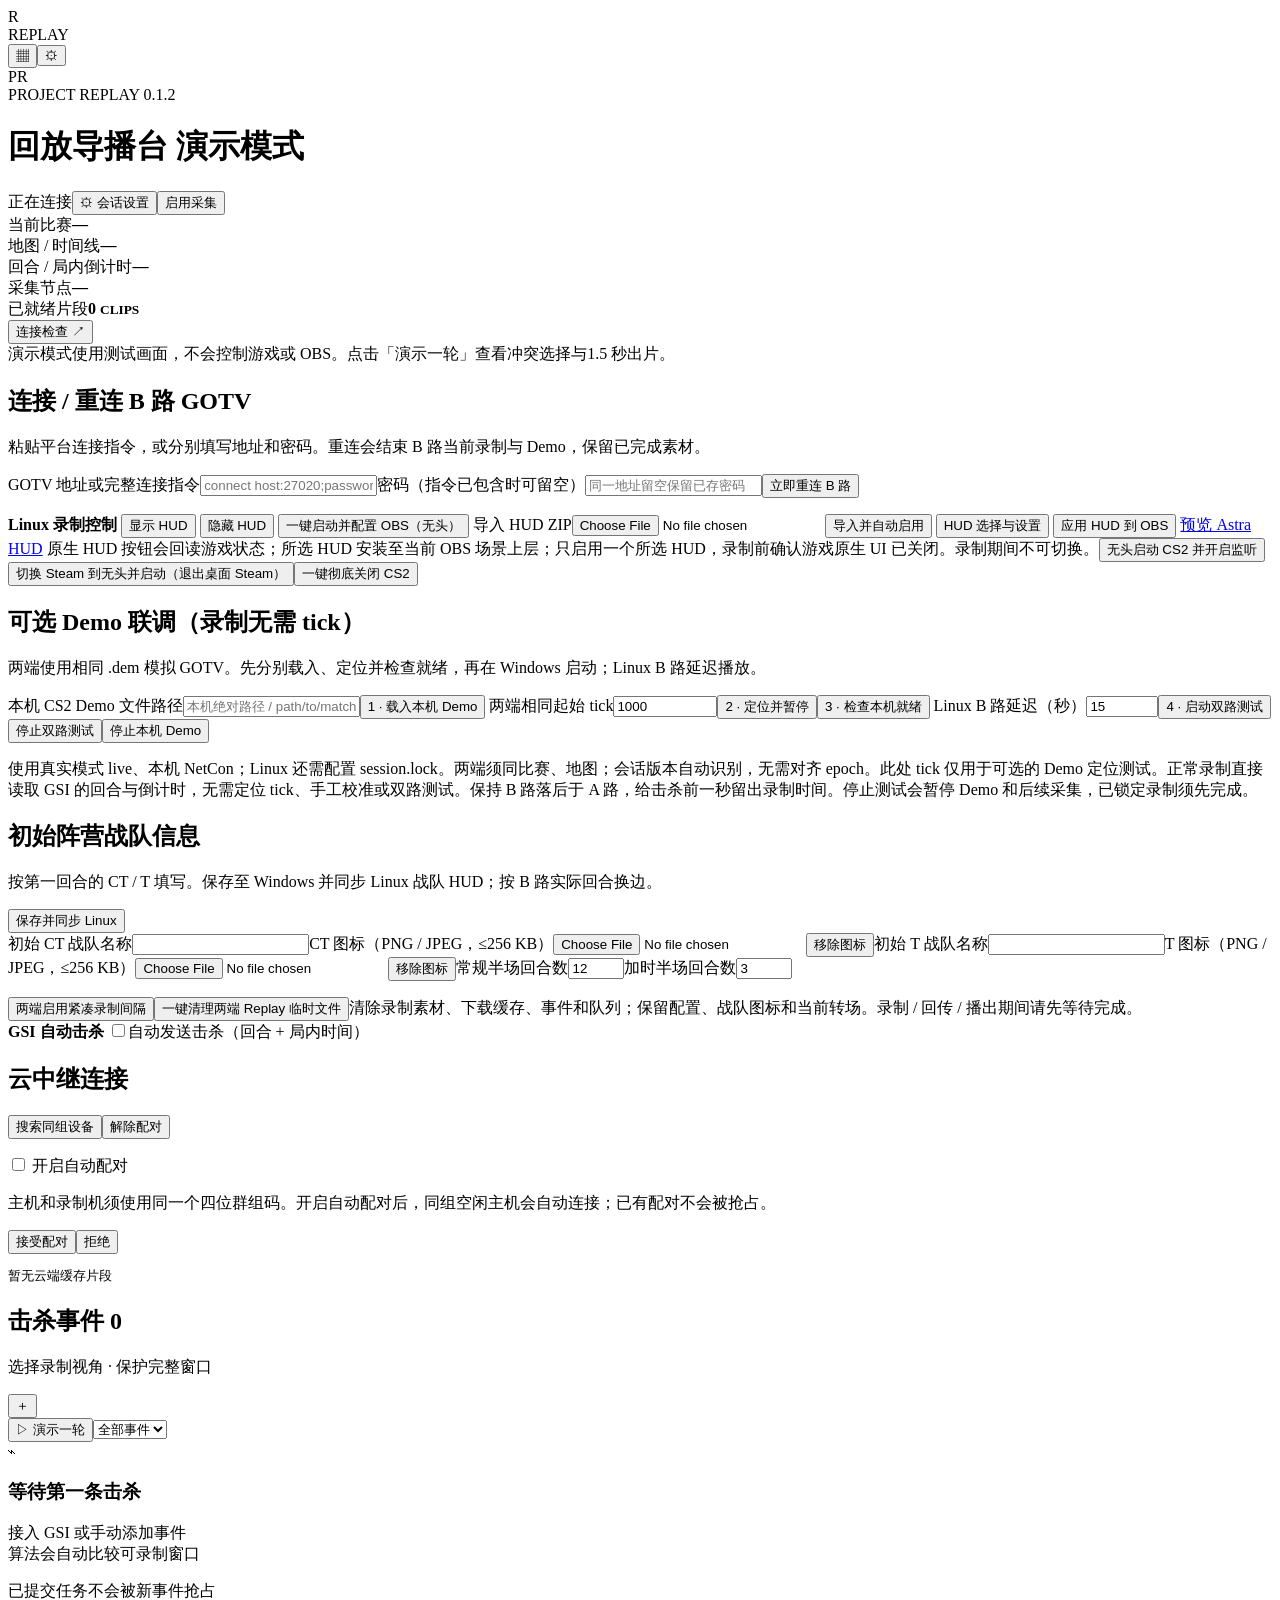
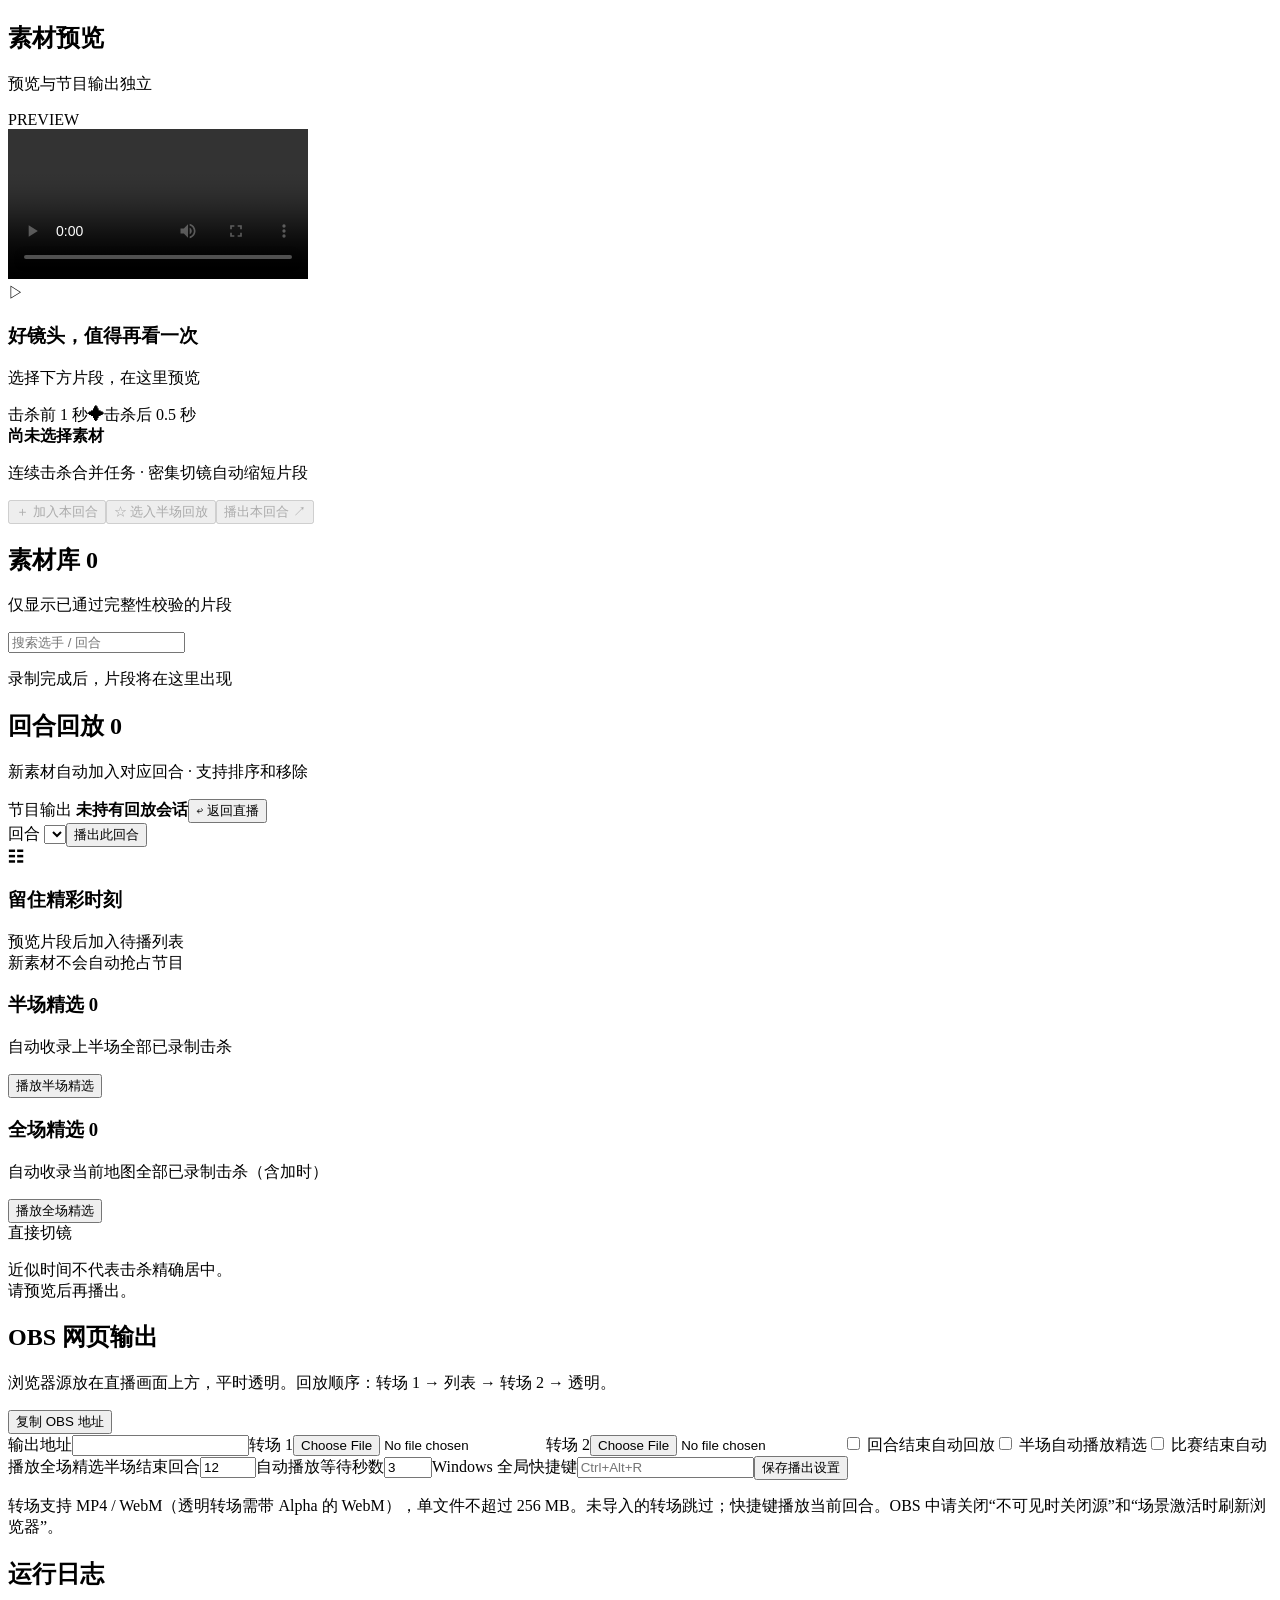
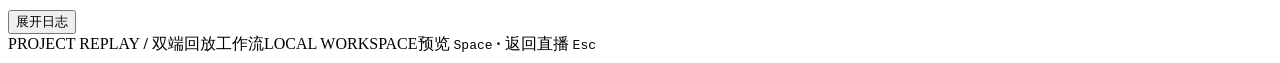
==== commit a8e17eec: "Release 0.2.9: add GOTV reconnect controls" ====
--- a/internal/replay/web/index.html
+++ b/internal/replay/web/index.html
@@ -7,6 +7,7 @@
 <header><div><div class="eyebrow">PROJECT REPLAY <span class="version">0.1.2</span></div><h1><span id="page-title">回放导播台</span> <span id="mode-badge" class="badge amber">演示模式</span></h1></div><div class="header-actions"><span id="connection" class="connection"><i></i> 正在连接</span><button id="settings-btn">⚙ 会话设置</button><button id="pause-btn" class="primary">启用采集</button></div></header>
 <section class="session-bar"><div><span class="metric-label">当前比赛</span><strong id="match">—</strong></div><div><span class="metric-label">地图 / 时间线</span><strong id="map">—</strong></div><div><span class="metric-label">回合 / 局内倒计时</span><strong id="delta">—</strong></div><div><span class="metric-label">采集节点</span><strong id="node">—</strong></div><div><span class="metric-label">已就绪片段</span><strong id="count">0 <small>CLIPS</small></strong></div><button id="health-btn" class="subtle">连接检查 ↗</button></section>
 <div id="notice" class="notice">演示模式使用测试画面，不会控制游戏或 OBS。点击「演示一轮」查看冲突选择与1.5 秒出片。</div>
+<section id="gotv-quick-panel" class="panel output-settings hidden"><div class="panel-heading"><div><h2>连接 / 重连 B 路 GOTV</h2><p>粘贴平台连接指令，或分别填写地址和密码。重连会结束 B 路当前录制与 Demo，保留已完成素材。</p></div></div><form id="gotv-quick-form" class="output-form"><label>GOTV 地址或完整连接指令<input id="gotv-quick-address" required autocomplete="off" spellcheck="false" placeholder="connect host:27020;password 密码"></label><label>密码（指令已包含时可留空）<input id="gotv-quick-password" type="password" autocomplete="new-password" placeholder="同一地址留空保留已存密码"></label><button id="gotv-quick-connect" class="primary" type="submit">立即重连 B 路</button><p id="gotv-quick-status" role="status"></p></form></section>
 <section id="hud-controls" class="notice hidden"><strong>Linux 录制控制</strong> <button id="hud-show">显示 HUD</button> <button id="hud-hide">隐藏 HUD</button> <button id="obs-start">一键启动并配置 OBS（无头）</button> <span id="obs-launch-status" role="status"></span> <label class="hud-zip-upload">导入 HUD ZIP<input id="hud-zip-file" type="file" accept=".zip,application/zip"></label><button id="hud-zip-import">导入并自动启用</button><span id="hud-import-status" role="status"></span> <button id="hud-settings">HUD 选择与设置</button> <button id="hud-obs">应用 HUD 到 OBS</button> <span id="hud-source-status" role="status"></span> <a href="/astra/index.html" target="_blank" rel="noopener">预览 Astra HUD</a> <span>原生 HUD 按钮会回读游戏状态；所选 HUD 安装至当前 OBS 场景上层；只启用一个所选 HUD，录制前确认游戏原生 UI 已关闭。录制期间不可切换。</span><button id="cs2-start" class="hidden">无头启动 CS2 并开启监听</button><button id="cs2-move-start" class="hidden" title="会退出桌面 Steam，再在 :20 启动 Steam 和 CS2；请先关闭运行中的游戏">切换 Steam 到无头并启动（退出桌面 Steam）</button><span id="cs2-launch-status" role="status"></span><button id="cs2-close" class="hidden" title="强制结束本机 CS2 游戏进程，取消 Demo 倒计时并暂停采集">一键彻底关闭 CS2</button></section>
 <section class="panel output-settings hidden" id="local-demo-panel"><div class="panel-heading"><div><h2>可选 Demo 联调（录制无需 tick）</h2><p>两端使用相同 .dem 模拟 GOTV。先分别载入、定位并检查就绪，再在 Windows 启动；Linux B 路延迟播放。</p></div></div><div class="output-form">
 <label>本机 CS2 Demo 文件路径<input id="demo-path" placeholder="本机绝对路径 / path/to/match.dem"></label><button id="demo-load">1 · 载入本机 Demo</button>
